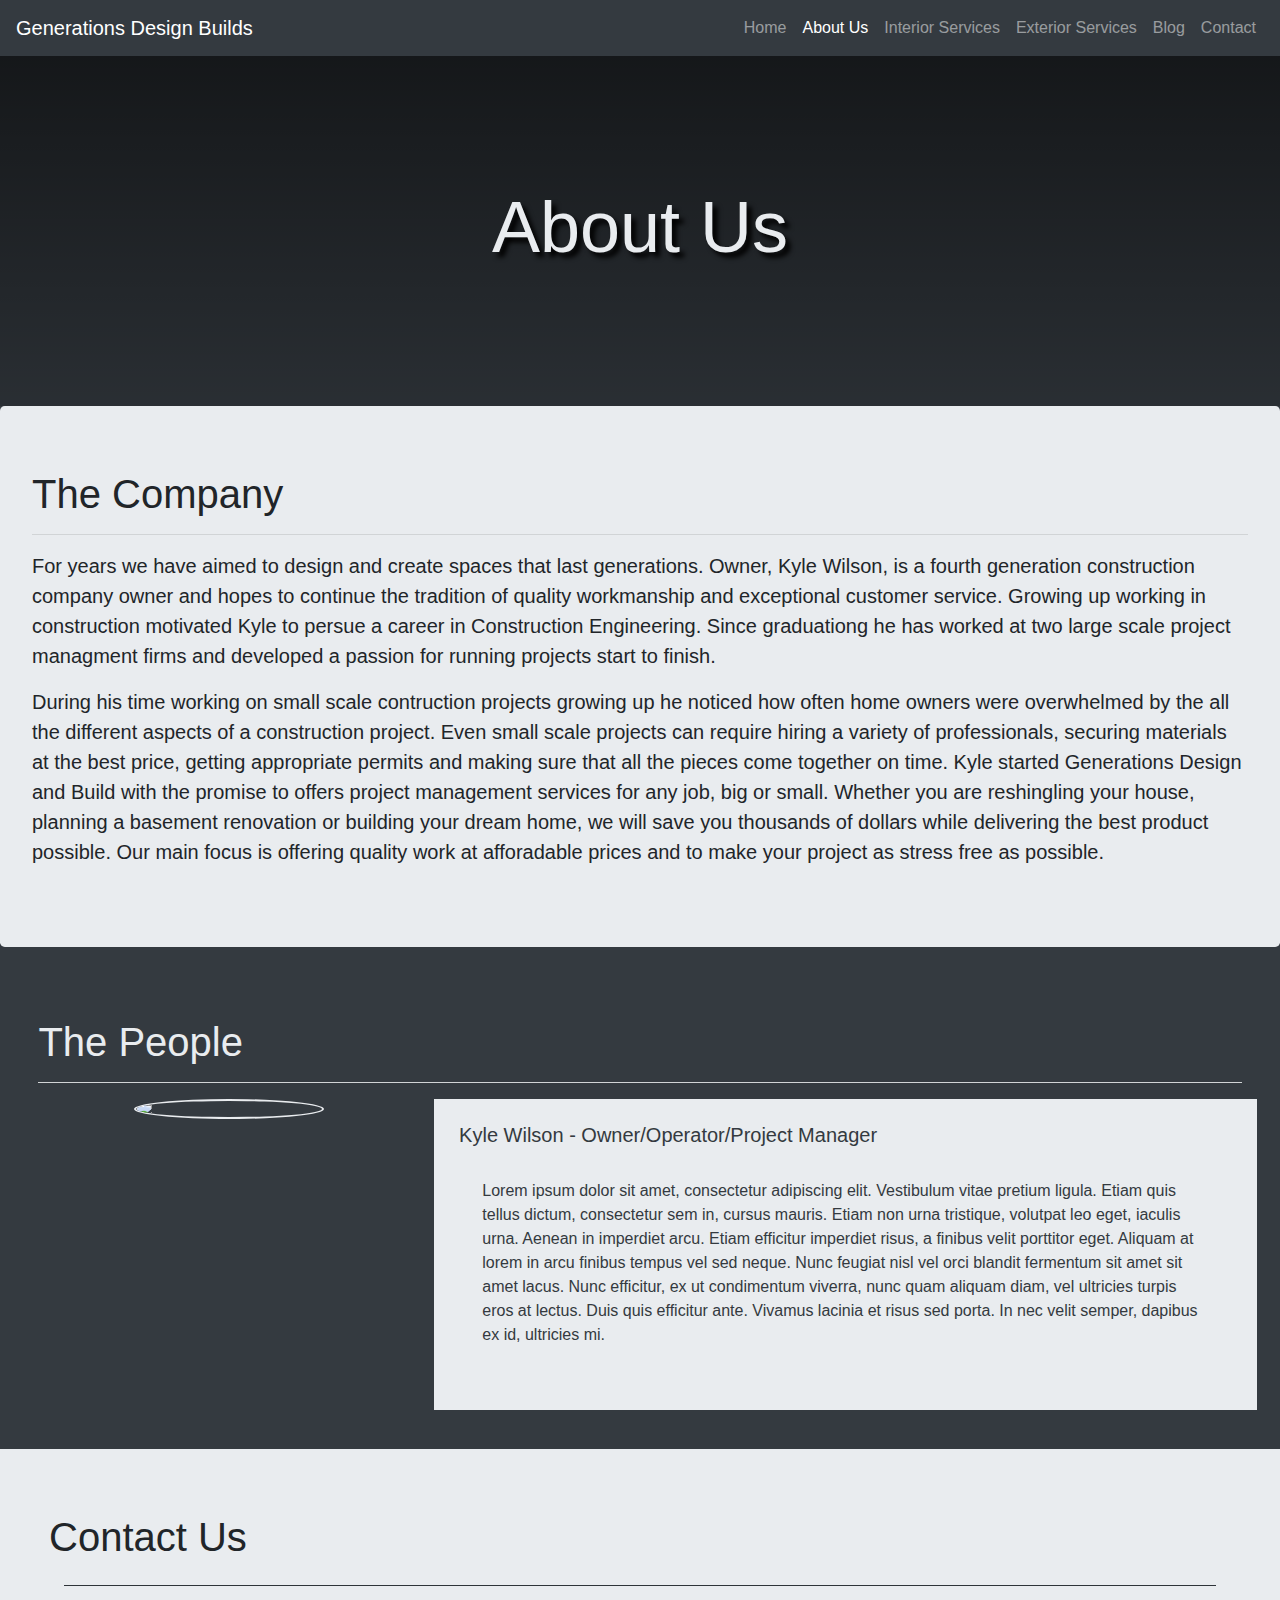
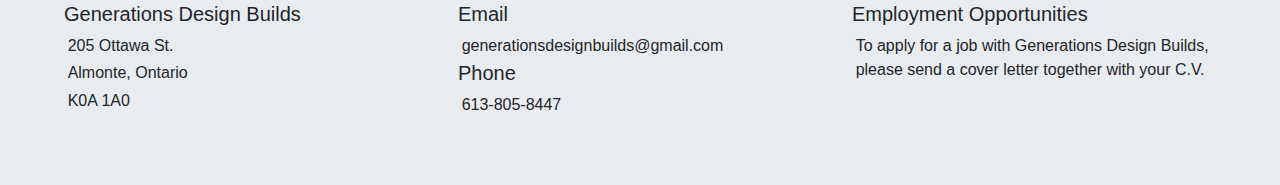
==== about.html @ 7c2ed437 "Added About Page" ====
<!doctype html>

<html>

<head>
    <title>GDB</title>
    <meta charset="UTF-8">
    <meta name="viewport" content="initial-scale=1.0">

    <link rel="stylesheet" href="https://maxcdn.bootstrapcdn.com/bootstrap/4.0.0/css/bootstrap.min.css" integrity="sha384-Gn5384xqQ1aoWXA+058RXPxPg6fy4IWvTNh0E263XmFcJlSAwiGgFAW/dAiS6JXm" crossorigin="anonymous">

    <link type="text/css" rel="stylesheet" href="app.css">

</head>

<body>

    <nav class="navbar sticky-top navbar-expand-lg navbar-dark bg-dark">
        <a class="navbar-brand" href="#">Generations Design Builds</a>
        <button class="navbar-toggler" type="button" data-toggle="collapse" data-target="#navbarNav" aria-controls="navbarNav" aria-expanded="false" aria-label="Toggle navigation">
    <span class="navbar-toggler-icon"></span>
  </button>
        <div class="collapse navbar-collapse" id="navbarNav">
            <ul class="navbar-nav ml-auto">
                <li class="nav-item">
                    <a class="nav-link" href="index.html">Home</a>
                </li>
                <li class="nav-item">
                    <a class="nav-link active" href="about.html">About Us</a>
                </li>
                <li class="nav-item">
                    <a class="nav-link" href="interior.html">Interior Services</a>
                </li>
                <li class="nav-item">
                    <a class="nav-link" href="exterior.html">Exterior Services</a>
                </li>
                <li class="nav-item">
                    <a class="nav-link" href="https://www.generationsdesignbuilds.com/blog">Blog</a>
                </li>
                <li class="nav-item">
                    <a class="nav-link" href="#contact">Contact</a>
                </li>
            </ul>
        </div>
    </nav>

    <div id="aboutBanner" class="container-fluid dark">
        <h1 class="display-3">About Us</h1>
    </div>

    <div class="jumbotron">
        <h1>The Company</h1>
        <hr>
        <p class="lead">For years we have aimed to design and create spaces that last generations. Owner, Kyle Wilson, is a fourth generation construction company owner and hopes to continue the tradition of quality workmanship and exceptional customer service. Growing up working in construction motivated Kyle to persue a career in Construction Engineering. Since graduationg he has worked at two large scale project managment firms and developed a passion for running projects start to finish.
        </p>
        <p class="lead">
            During his time working on small scale contruction projects growing up he noticed how often home owners were overwhelmed by the all the different aspects of a construction project. Even small scale projects can require hiring a variety of professionals, securing materials at the best price, getting appropriate permits and making sure that all the pieces come together on time. Kyle started Generations Design and Build with the promise to offers project management services for any job, big or small. Whether you are reshingling your house, planning a basement renovation or building your dream home, we will save you thousands of dollars while delivering the best product possible. Our main focus is offering quality work at afforadable prices and to make your project as stress free as possible.
        </p>
    </div>
    <div id="people" class="container-fluid">
        <h1 class="dark">The People</h1>
        <hr class="light">



        <div class="row">
            <div class="col-lg-4 col-sm-12">
                <img id="kyleImg" src="https://lh3.googleusercontent.com/[base64]w735-h979-no"> </div>

            <div id="kyleInfo" class="col-lg-8 col-sm-12 light">
                <h5>Kyle Wilson - Owner/Operator/Project Manager</h5>
                <p>Lorem ipsum dolor sit amet, consectetur adipiscing elit. Vestibulum vitae pretium ligula. Etiam quis tellus dictum, consectetur sem in, cursus mauris. Etiam non urna tristique, volutpat leo eget, iaculis urna. Aenean in imperdiet arcu. Etiam efficitur imperdiet risus, a finibus velit porttitor eget. Aliquam at lorem in arcu finibus tempus vel sed neque. Nunc feugiat nisl vel orci blandit fermentum sit amet sit amet lacus. Nunc efficitur, ex ut condimentum viverra, nunc quam aliquam diam, vel ultricies turpis eros at lectus. Duis quis efficitur ante. Vivamus lacinia et risus sed porta. In nec velit semper, dapibus ex id, ultricies mi.</p>
            </div>
        </div>
    </div>

    <div id="contact" class="container-fluid">
        <div class="row">
            <div class="col-12-lg">
                <h1>Contact Us</h1>
            </div>
        </div>
        <hr class="dark">
        <div class="row">
            <div class="col-lg-4 col-sm-6">
                <h5>Generations Design Builds</h5>
                <p>205 Ottawa St.</p>
                <p>Almonte, Ontario</p>
                <p>K0A 1A0</p>
            </div>
            <div class="col-lg-4 col-sm-6">
                <h5>Email</h5>
                <p>generationsdesignbuilds@gmail.com</p>
                <h5>Phone</h5>
                <p>613-805-8447</p>
            </div>
            <div class="col-lg-4 col-sm-6">
                <h5>Employment Opportunities</h5>
                <p>To apply for a job with Generations Design Builds, please send a cover letter together with your C.V. </p>
            </div>

        </div>
    </div>

    <script src="https://code.jquery.com/jquery-3.2.1.slim.min.js" integrity="sha384-KJ3o2DKtIkvYIK3UENzmM7KCkRr/rE9/Qpg6aAZGJwFDMVNA/GpGFF93hXpG5KkN" crossorigin="anonymous"></script>
    <script src="https://cdnjs.cloudflare.com/ajax/libs/popper.js/1.12.9/umd/popper.min.js" integrity="sha384-ApNbgh9B+Y1QKtv3Rn7W3mgPxhU9K/ScQsAP7hUibX39j7fakFPskvXusvfa0b4Q" crossorigin="anonymous"></script>
    <script src="https://maxcdn.bootstrapcdn.com/bootstrap/4.0.0/js/bootstrap.min.js" integrity="sha384-JZR6Spejh4U02d8jOt6vLEHfe/JQGiRRSQQxSfFWpi1MquVdAyjUar5+76PVCmYl" crossorigin="anonymous"></script>
    <script src="app.js"></script>
</body>

</html>
---- app.css ----
body {
    background: #343a40;
    padding: 0;
    margin: 0;
}

.carousel-item img {
    display: block;
    max-height: 700px;
    width: auto;
    height: auto;

}

.col {
    padding: 0;
}


div .carousel-caption h1,
h3 {
    text-shadow: 0px 0px 3px #000;
    color: #fff;
    opacity: 1;
}

.tinted {
    opacity: 0.7;
}

#quote {
    text-align: center;
    text-shadow: none;
    padding: 3%;
}

#services {
    margin-bottom: 8%;
}

.light {
    background-color: #e9ecef;
    color: #343a40;
}

.dark {
    background-color: #343a40;
    color: #e9ecef;
}

.serviceBtn {
    margin: 10% 0;
}

#contact {
    background: #e9ecef;
    min-width: 420px;
    display: block;
    padding: 5%;
}

#contact p {
    margin: 1%;
}

#contact h5 {
    padding 5% 0;
}

.card {
    margin: 5%;
}

#exteriorHeader {
    background-image: linear-gradient(rgba(0, 0, 0, 0.6), rgba(0, 0, 0, 0.2)), url("https://images.unsplash.com/photo-1516156008625-3a9d6067fab5?ixlib=rb-0.3.5&ixid=eyJhcHBfaWQiOjEyMDd9&s=47b4b88e2825332da6fb93898562051c&auto=format&fit=crop&w=1050&q=80");
    background-repeat: no-repeat;
    background-size: cover;
    color: #e9ecef;
    text-shadow: black 0.3em 0.3em 0.3em;
    margin-bottom: 0;
}

#interiorHeader {
    background-image: linear-gradient(rgba(0, 0, 0, 0.6), rgba(0, 0, 0, 0.2)), url("https://images.unsplash.com/photo-1503174971373-b1f69850bded?ixlib=rb-0.3.5&ixid=eyJhcHBfaWQiOjEyMDd9&s=5952432c3b70cfedf523282f5895f009&auto=format&fit=crop&w=500&q=60");
    background-repeat: no-repeat;
    background-size: cover;
    background-position: center;
    color: #e9ecef;
    text-shadow: black 0.3em 0.3em 0.3em;
    margin-bottom: 0;
}

#aboutBanner {
    background-image: linear-gradient(rgba(0, 0, 0, 0.6), rgba(0, 0, 0, 0.2)), url("https://images.unsplash.com/photo-1516880711640-ef7db81be3e1?ixlib=rb-0.3.5&ixid=eyJhcHBfaWQiOjEyMDd9&s=ec0af85369677af43bb5a2c005528e81&auto=format&fit=crop&w=1050&q=80");
    background-repeat: no-repeat;
    background-size: cover;
    background-position: center;
    text-shadow: black 0.3em 0.3em 0.3em;
    text-align: center;
    padding: 10%
}

#kyleImg {
    border-radius: 100%;
    width: 50%;
    display: block;
    margin-left: auto;
    margin-right: auto;
    border: 2px solid #e9ecef;
}

#kyleInfo {
    padding: 2%;
    margin: auto;
    max-width: 900px;

}

#kyleInfo p {
    padding: 3%;
}

#people {
    padding: 3%;
}
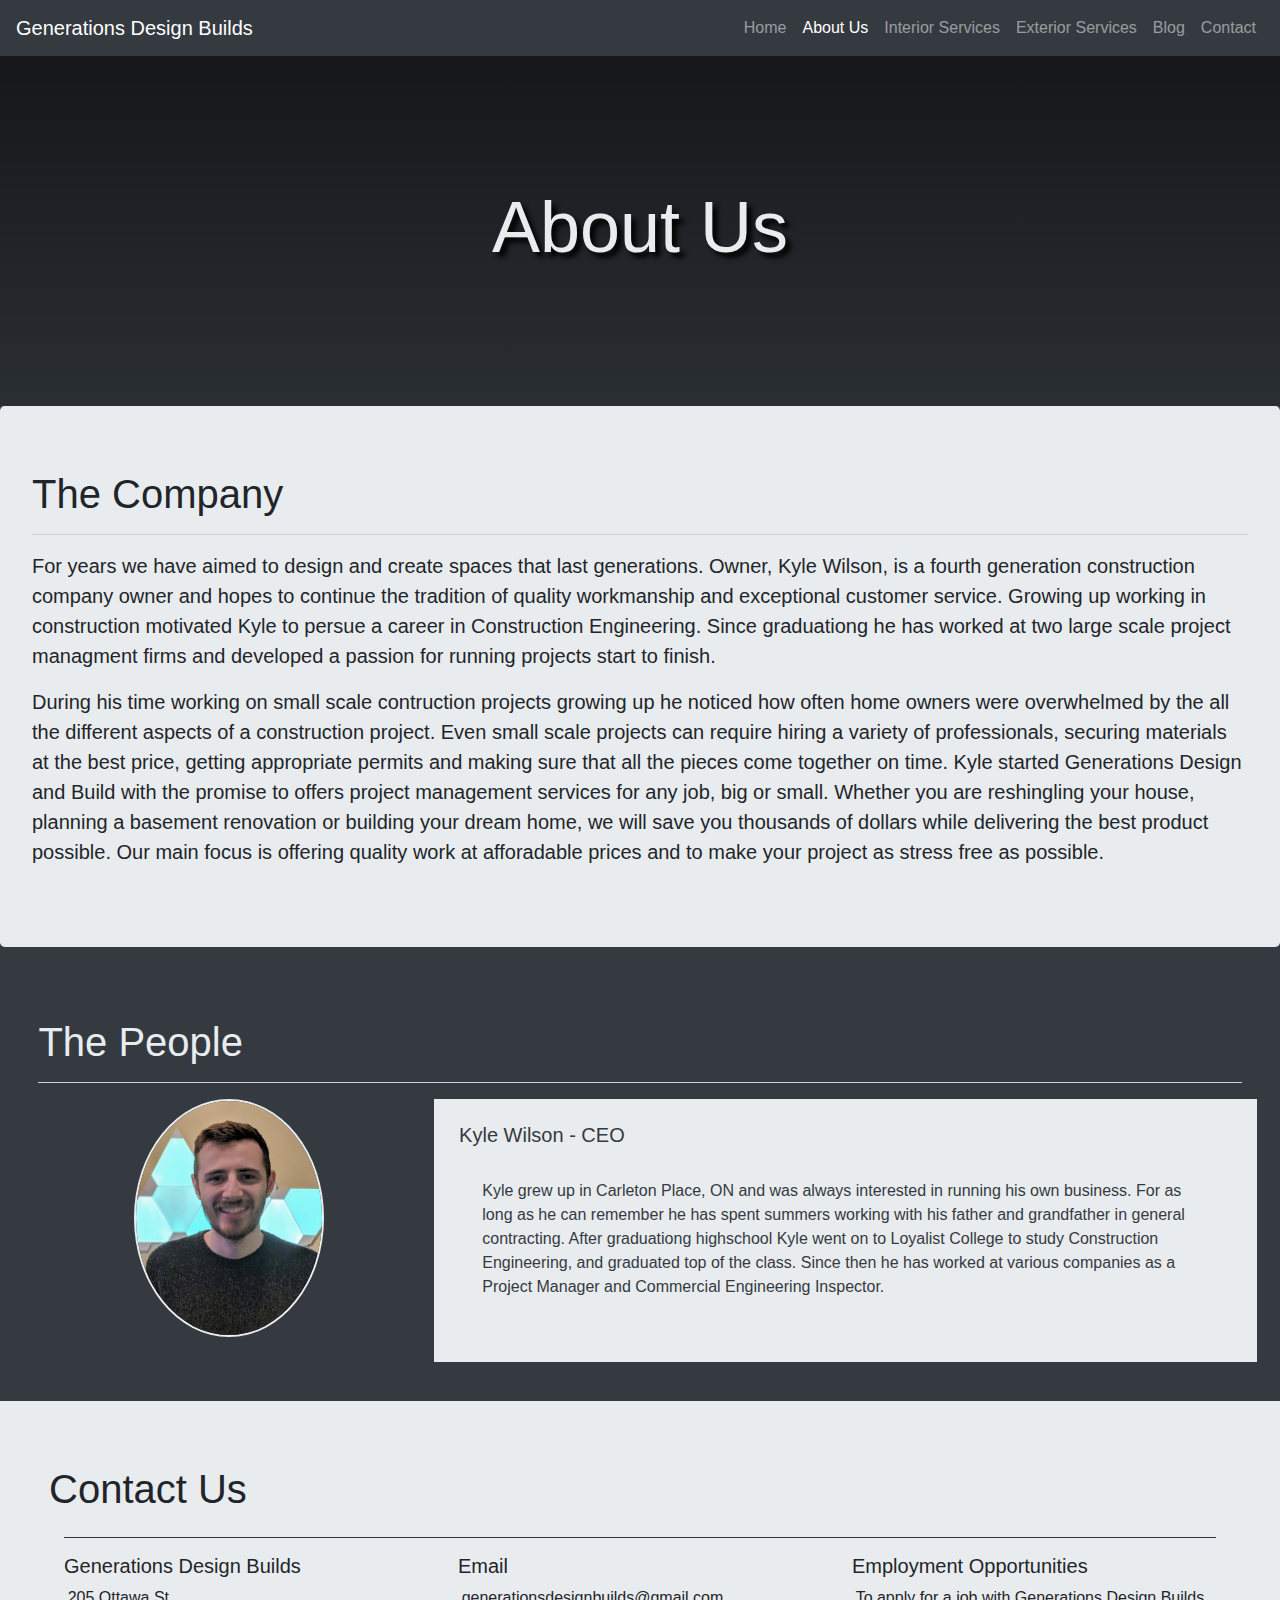
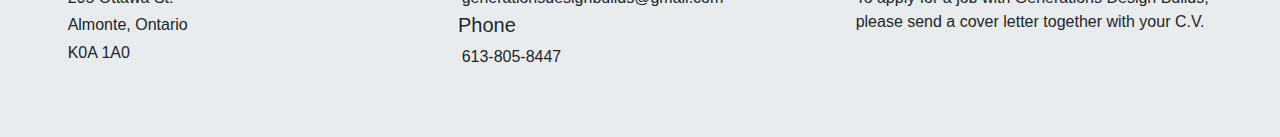
==== commit b502b746: "Update" ====
--- a/about.html
+++ b/about.html
@@ -65,11 +65,15 @@
 
         <div class="row">
             <div class="col-lg-4 col-sm-12">
-                <img id="kyleImg" src="https://lh3.googleusercontent.com/[base64]w735-h979-no"> </div>
+                <img id="kyleImg" src="images/kyle.jpg"> </div>
 
             <div id="kyleInfo" class="col-lg-8 col-sm-12 light">
-                <h5>Kyle Wilson - Owner/Operator/Project Manager</h5>
-                <p>Lorem ipsum dolor sit amet, consectetur adipiscing elit. Vestibulum vitae pretium ligula. Etiam quis tellus dictum, consectetur sem in, cursus mauris. Etiam non urna tristique, volutpat leo eget, iaculis urna. Aenean in imperdiet arcu. Etiam efficitur imperdiet risus, a finibus velit porttitor eget. Aliquam at lorem in arcu finibus tempus vel sed neque. Nunc feugiat nisl vel orci blandit fermentum sit amet sit amet lacus. Nunc efficitur, ex ut condimentum viverra, nunc quam aliquam diam, vel ultricies turpis eros at lectus. Duis quis efficitur ante. Vivamus lacinia et risus sed porta. In nec velit semper, dapibus ex id, ultricies mi.</p>
+                <h5>Kyle Wilson - CEO</h5>
+                <p>Kyle grew up in Carleton Place, ON and was always interested in running his own business. 
+                For as long as he can remember he has spent summers working with his father and grandfather
+                 in general contracting. After graduationg highschool Kyle went on to Loyalist College to 
+                 study Construction Engineering, and graduated top of the class. Since then he has worked 
+                 at various companies as a Project Manager and Commercial Engineering Inspector. </p>
             </div>
         </div>
     </div>
--- a/app.css
+++ b/app.css
@@ -123,3 +123,7 @@
 #people {
     padding: 3%;
 }
+
+.hidden {
+    display: none;
+}
